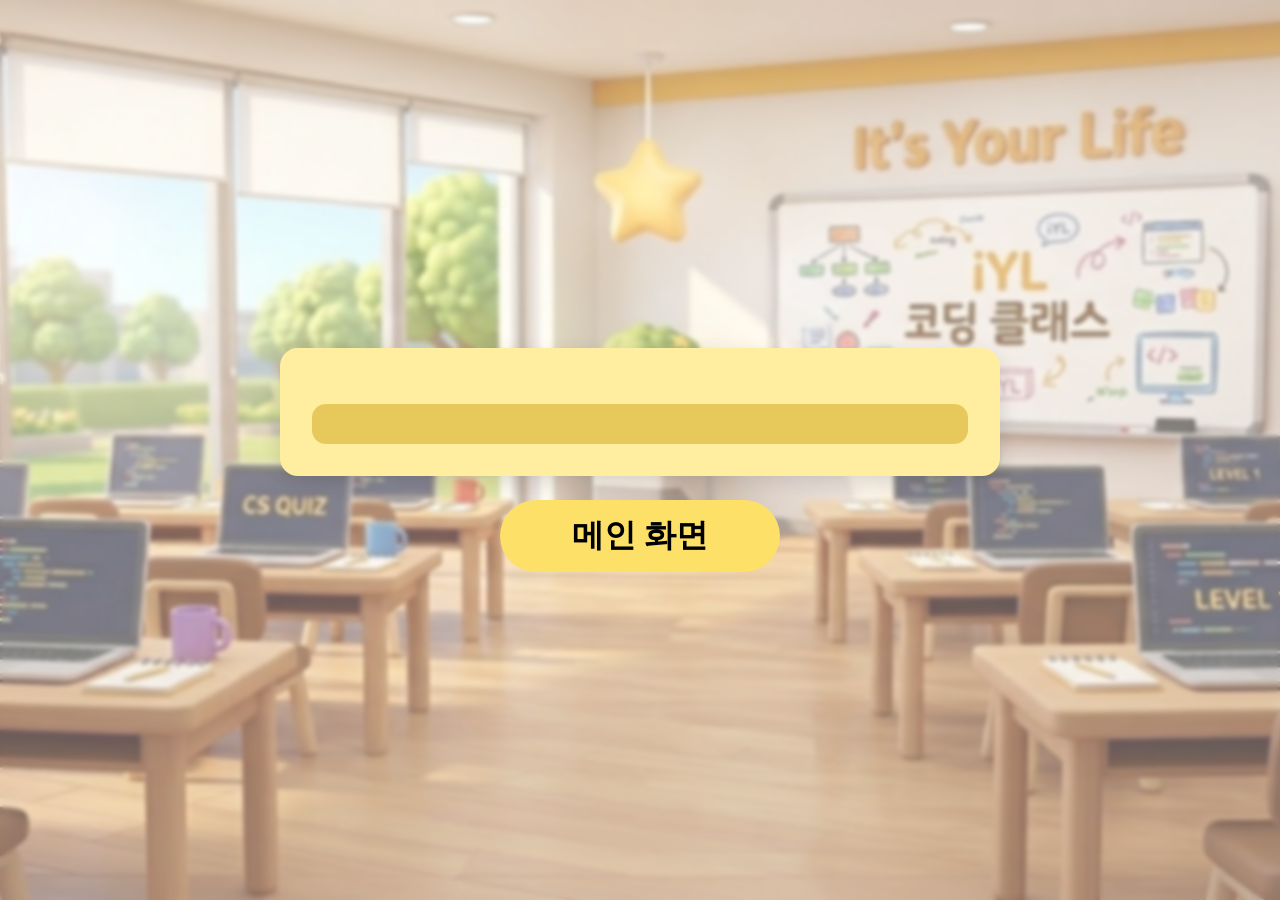
==== html/ExplainPage.html @ 3f4ccba2 "feat: 설명페이지 퍼블리싱" ====
<!doctype html>
<html lang="ko">
  <head>
    <meta charset="UTF-8" />
    <meta name="viewport" content="width=device-width, initial-scale=1.0" />
    <title>문제 해설</title>

    <link rel="stylesheet" href="../css/quiz_style.css" />
    <link rel="stylesheet" href="../css/ExplainPage.css" />
  </head>

  <body>
    <div class="quiz-page">
      <div class="overlay"></div>

      <header class="quiz-header"></header>

      <main class="quiz-card">
        <!-- 틀린 문제 표시 -->
        <div id="wrong-indicator" class="wrong-indicator"></div>

        <div class="question-box">
          <h2 id="question" class="question-text"></h2>
        </div>

        <!-- 정답 표시 -->
        <div id="options" class="answer-area"></div>

        <!-- 해설 -->
        <div id="explanation" class="explanation"></div>
      </main>

      <div class="bottom-area">
        <button class="next-btn home-btn">메인 화면</button>
      </div>
    </div>

    <script src="../js/ExplainPage.js"></script>
  </body>
</html>
---- css/ExplainPage.css ----
/* reset / base */
* {
  box-sizing: border-box;
  margin: 0;
  padding: 0;
}

body {
  background-color: #ffeda0;
  font-family: Arial, Helvetica, sans-serif;
}

/* Page Layout */
.quiz-page {
  position: relative;
  width: 100%;
  min-height: 100vh;

  display: flex;
  flex-direction: column;
  align-items: center;
  justify-content: center;

  padding: 24px;
}

/* 레벨 배경 */
.level1 {
  background: url('../assets/image/bg-level1.png') center/cover no-repeat;
}

.level2 {
  background: url('../assets/image/bg-level2.png') center/cover no-repeat;
}

.level3 {
  background: url('../assets/image/bg-level3.png') center/cover no-repeat;
}

.overlay {
  position: absolute;
  inset: 0;
  background: rgba(255, 255, 255, 0.35);
  backdrop-filter: blur(2px);
  z-index: 1;
}

/* Main Sections */
.quiz-header,
.quiz-card,
.bottom-area {
  position: relative;
  z-index: 2;
}

/* header */
.quiz-header {
  width: 100%;
  max-width: 900px;
  display: flex;
  justify-content: flex-end;
  margin-bottom: 20px;
}

/* card */
.quiz-card {
  width: 100%;
  max-width: 720px;

  background: #ffeda0;

  border-radius: 18px;

  padding: 32px;

  box-shadow: 0 8px 20px rgba(0, 0, 0, 0.12);
}

/* question */
.question-text {
  font-size: 28px;
  font-weight: bold;
  margin-bottom: 24px;
}

/* answer area */
.answer-area {
  width: 100%;
}

/* 선택지 */
.option-btn {
  width: 100%;
  padding: 18px;
  margin: 12px 0;

  border-radius: 14px;
  border: 3px solid transparent;

  background: #e6c85b;

  font-size: 18px;
  font-weight: bold;
}

/* 정답 표시 */
.correct {
  border: 4px solid #ff4d4d;
  background: #f6d66c;
}

/* 해설 박스 */
.explanation {
  margin-top: 20px;

  padding: 20px;

  background: #e6c85b;

  border-radius: 14px;

  font-size: 18px;
  font-weight: bold;

  line-height: 1.6;
}

/* 틀린 문제 동그라미 */
.wrong-indicator {
  display: flex;
  justify-content: center;
  gap: 12px;

  flex-wrap: wrap;

  max-width: 260px;

  margin: 0 auto 20px auto;
}

/* 동그라미 */
.circle {
  width: 40px;
  height: 40px;

  border-radius: 50%;

  background: #f6d66c;

  display: flex;
  justify-content: center;
  align-items: center;

  font-weight: bold;

  cursor: pointer;
}

/* 현재 문제 */
.circle.active {
  background: #ffd84d;
}

/* hover */
.circle:hover {
  transform: scale(1.1);
}

/* bottom */
.bottom-area {
  margin-top: 24px;
}

/* 버튼 */
.next-btn,
.finish-btn {
  width: 280px;
  height: 72px;

  border: none;

  border-radius: 999px;

  background: #fde068;

  font-size: 32px;
  font-weight: 700;

  cursor: pointer;
}
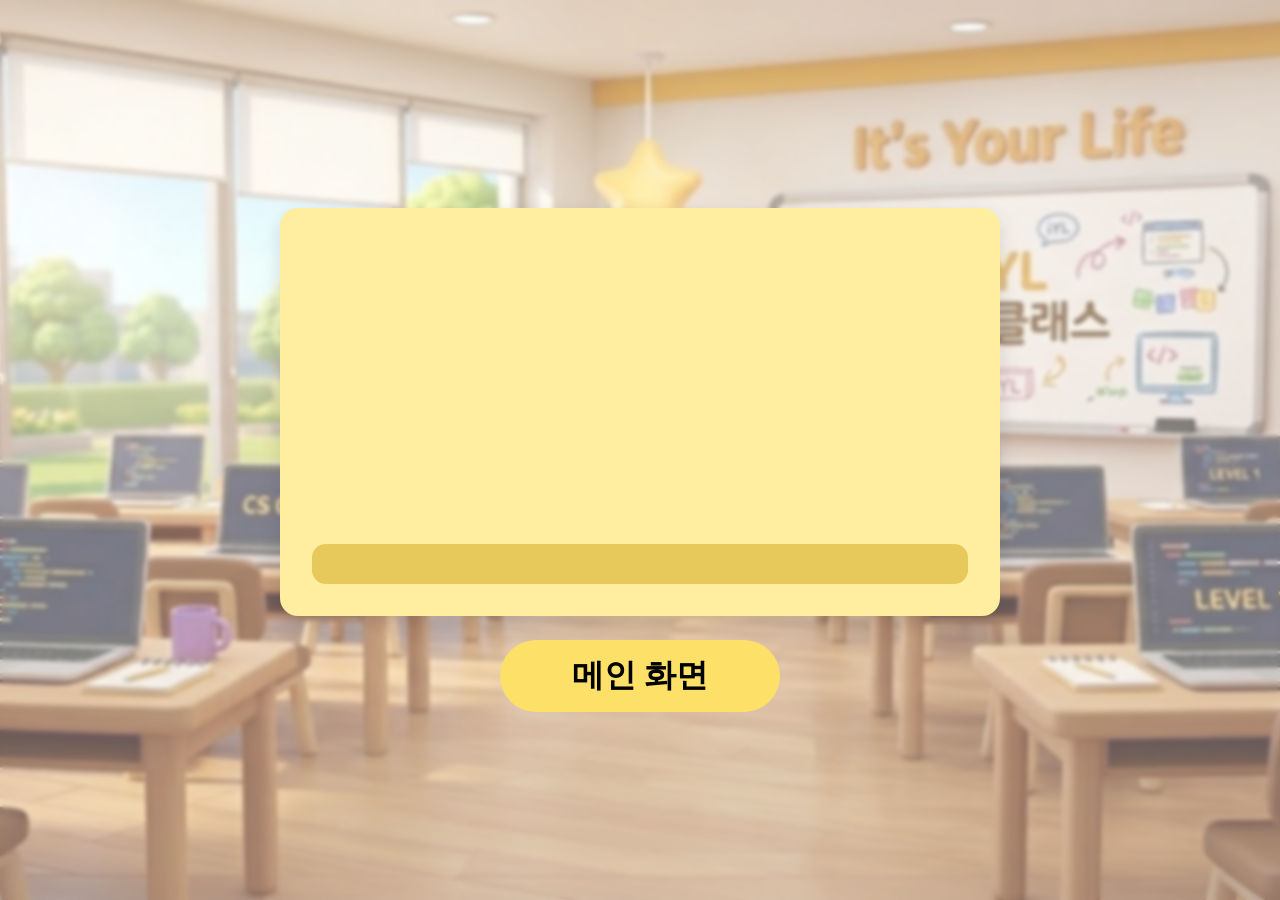
==== commit d5f0af68: "fix: 경로명 수정" ====
--- a/html/ExplainPage.html
+++ b/html/ExplainPage.html
@@ -1,40 +1,40 @@
 <!doctype html>
 <html lang="ko">
-  <head>
-    <meta charset="UTF-8" />
-    <meta name="viewport" content="width=device-width, initial-scale=1.0" />
-    <title>문제 해설</title>
+    <head>
+        <meta charset="UTF-8" />
+        <meta name="viewport" content="width=device-width, initial-scale=1.0" />
+        <title>문제 해설</title>
 
-    <link rel="stylesheet" href="../css/quiz_style.css" />
-    <link rel="stylesheet" href="../css/ExplainPage.css" />
-  </head>
+        <link rel="stylesheet" href="../css/QuizPage.css" />
+        <link rel="stylesheet" href="../css/ExplainPage.css" />
+    </head>
 
-  <body>
-    <div class="quiz-page">
-      <div class="overlay"></div>
+    <body>
+        <div class="quiz-page">
+            <div class="overlay"></div>
 
-      <header class="quiz-header"></header>
+            <header class="quiz-header"></header>
 
-      <main class="quiz-card">
-        <!-- 틀린 문제 표시 -->
-        <div id="wrong-indicator" class="wrong-indicator"></div>
+            <main class="quiz-card">
+                <!-- 틀린 문제 표시 -->
+                <div id="wrong-indicator" class="wrong-indicator"></div>
 
-        <div class="question-box">
-          <h2 id="question" class="question-text"></h2>
+                <div class="question-box">
+                    <h2 id="question" class="question-text"></h2>
+                </div>
+
+                <!-- 정답 표시 -->
+                <div id="options" class="answer-area"></div>
+
+                <!-- 해설 -->
+                <div id="explanation" class="explanation"></div>
+            </main>
+
+            <div class="bottom-area">
+                <button class="next-btn home-btn">메인 화면</button>
+            </div>
         </div>
 
-        <!-- 정답 표시 -->
-        <div id="options" class="answer-area"></div>
-
-        <!-- 해설 -->
-        <div id="explanation" class="explanation"></div>
-      </main>
-
-      <div class="bottom-area">
-        <button class="next-btn home-btn">메인 화면</button>
-      </div>
-    </div>
-
-    <script src="../js/ExplainPage.js"></script>
-  </body>
+        <script src="../js/ExplainPage.js"></script>
+    </body>
 </html>
--- a/css/QuizPage.css
+++ b/css/QuizPage.css
@@ -0,0 +1,154 @@
+/* reset / base */
+* {
+    box-sizing: border-box;
+    margin: 0;
+    padding: 0;
+}
+
+@font-face {
+    font-family: 'mulmaru';
+    src: url('../assets/MulmaruMono.woff2') format('woff2');
+}
+
+html,
+body {
+    background-color: #ffeda0;
+    font-family: 'mulmaru', sans-serif;
+}
+
+button {
+    font-family: inherit;
+}
+
+/* Page Layout */
+.quiz-page {
+    position: relative;
+    width: 100%;
+    min-height: 100vh;
+    background: url('../assets/image/bg-level1.png') center/cover no-repeat;
+    display: flex;
+    flex-direction: column;
+    align-items: center;
+    justify-content: center;
+    padding: 24px;
+}
+
+.overlay {
+    position: absolute;
+    inset: 0;
+    background: rgba(255, 255, 255, 0.35);
+    backdrop-filter: blur(2px);
+    z-index: 1;
+}
+
+/* Main Sections */
+.quiz-header,
+.quiz-card,
+.bottom-area {
+    position: relative;
+    z-index: 2;
+}
+
+.quiz-header {
+    width: 100%;
+    max-width: 900px;
+    display: flex;
+    justify-content: flex-end;
+    margin-bottom: 20px;
+}
+
+.quiz-card {
+    width: 100%;
+    max-width: 720px;
+    background: #ffeda0;
+    border-radius: 18px;
+    padding: 32px;
+    box-shadow: 0 8px 20px rgba(0, 0, 0, 0.12);
+}
+
+.bottom-area {
+    margin-top: 24px;
+}
+
+/* Quiz Content */
+.timer {
+    width: 90px;
+    height: 90px;
+    border: 3px solid #222;
+    border-radius: 50%;
+    background: #ffeda0;
+    display: flex;
+    align-items: center;
+    justify-content: center;
+    font-weight: 700;
+    font-size: 20px;
+}
+
+.question-box {
+    margin-bottom: 24px;
+}
+
+.question-number {
+    font-size: 24px;
+    margin-bottom: 12px;
+}
+
+.question-text {
+    font-size: 28px;
+    font-weight: 600;
+    line-height: 1.4;
+}
+
+.answer-area {
+    display: flex;
+    flex-direction: column;
+    gap: 16px;
+    min-height: 260px;
+}
+
+.progress {
+    margin-top: 20px;
+    text-align: center;
+    font-size: 30px;
+    font-weight: 700;
+}
+
+/* Buttons */
+.option-btn,
+.ox-btn {
+    width: 100%;
+    padding: 20px;
+    border: none;
+    border-radius: 14px;
+    background: #fde068;
+    font-size: 25px;
+    cursor: pointer;
+    transition: 0.2s;
+}
+
+.option-btn:hover,
+.ox-btn:hover {
+    transform: translateY(-2px);
+}
+
+.next-btn,
+.finish-btn {
+    width: 280px;
+    height: 72px;
+    border: none;
+    border-radius: 999px;
+    background: #fde068;
+    font-size: 32px;
+    font-weight: 700;
+    cursor: pointer;
+}
+
+/* State */
+.hidden {
+    display: none;
+}
+
+.option-btn.selected,
+.ox-btn.selected {
+    outline: 3px solid #222;
+}
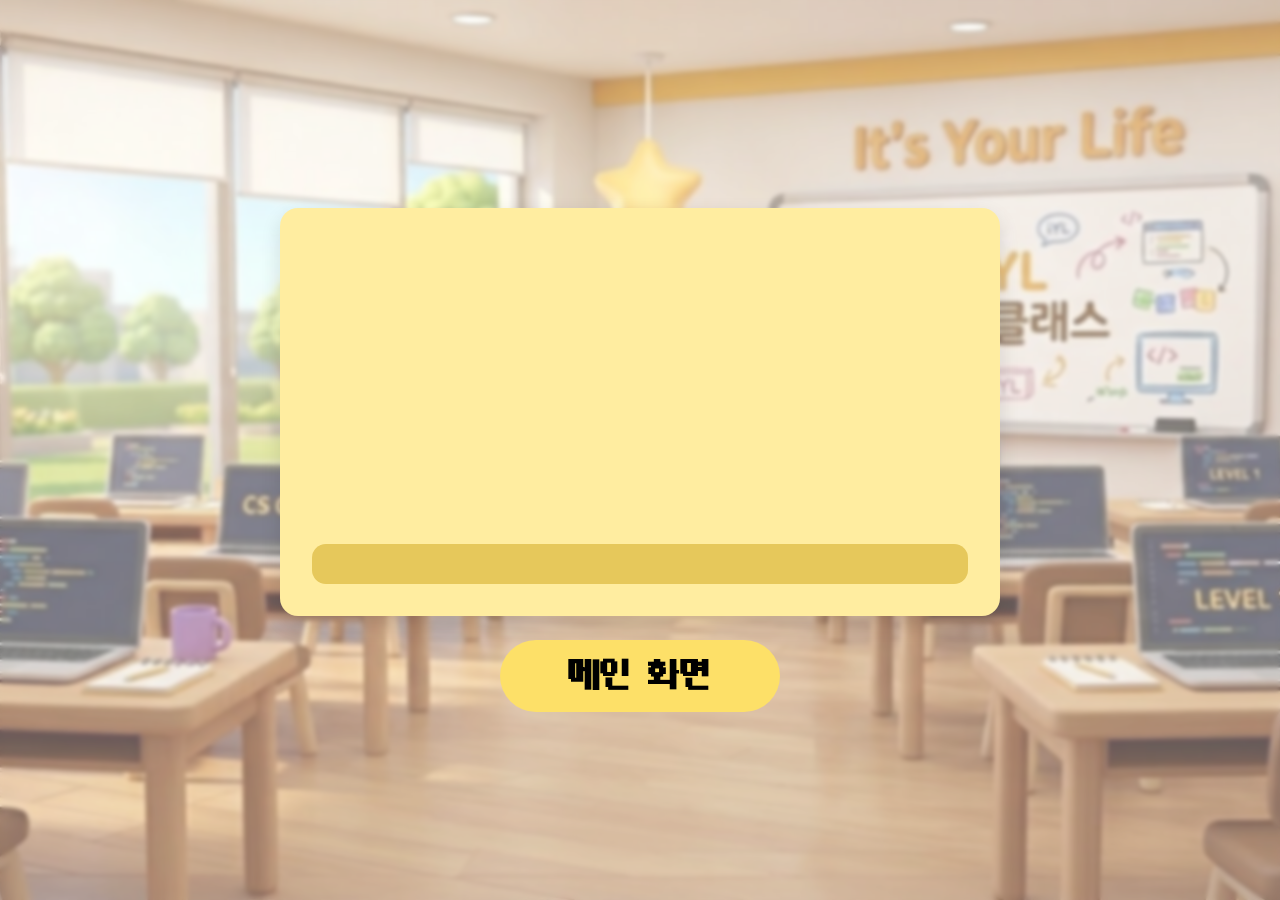
==== commit 60f1db7b: "feat: global css 추가(폰트 설정)" ====
--- a/html/ExplainPage.html
+++ b/html/ExplainPage.html
@@ -7,6 +7,7 @@
 
         <link rel="stylesheet" href="../css/QuizPage.css" />
         <link rel="stylesheet" href="../css/ExplainPage.css" />
+        <link rel="stylesheet" href="../css/Global.css" />
     </head>
 
     <body>
--- a/css/Global.css
+++ b/css/Global.css
@@ -0,0 +1,13 @@
+@font-face {
+  font-family: 'mulmaru';
+  src: url('../assets/font/MulmaruMono.woff2') format('woff2');
+}
+
+html,
+body {
+  font-family: 'mulmaru', sans-serif;
+}
+
+button {
+  font-family: inherit;
+}
